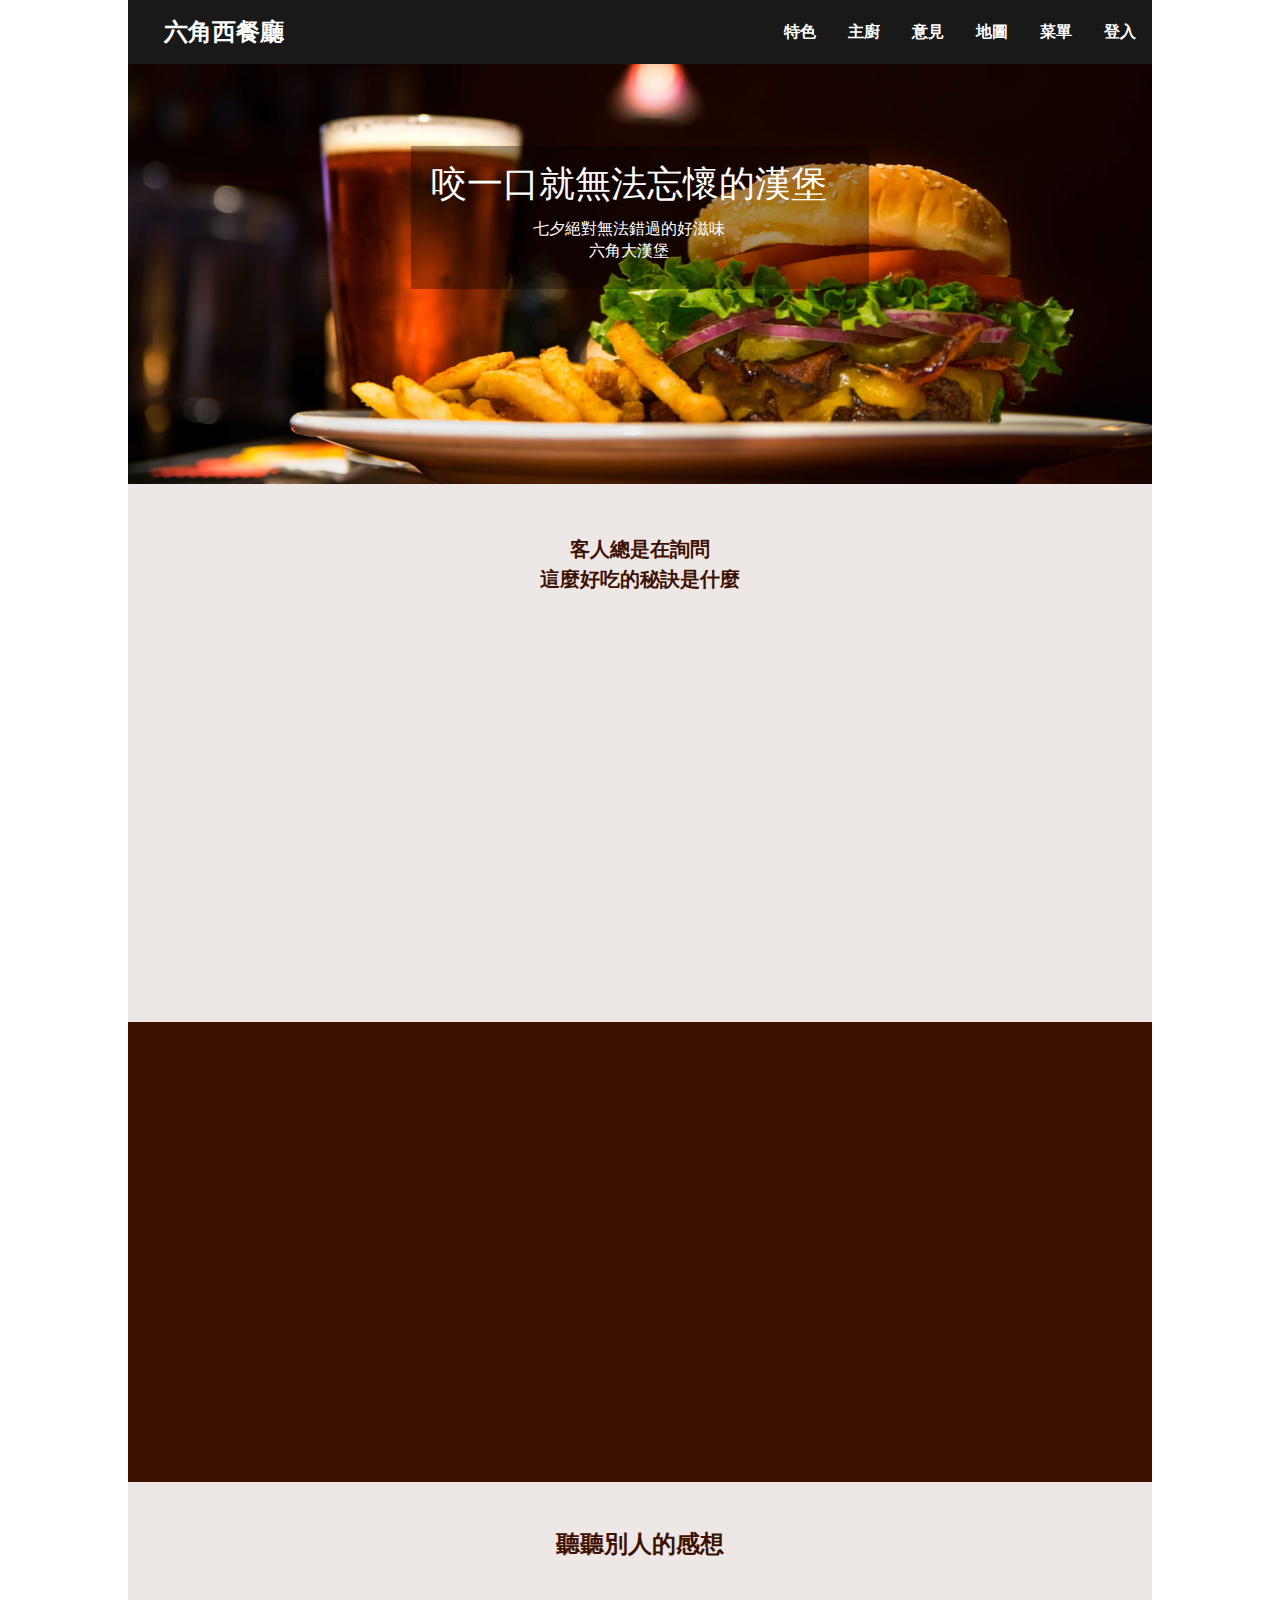
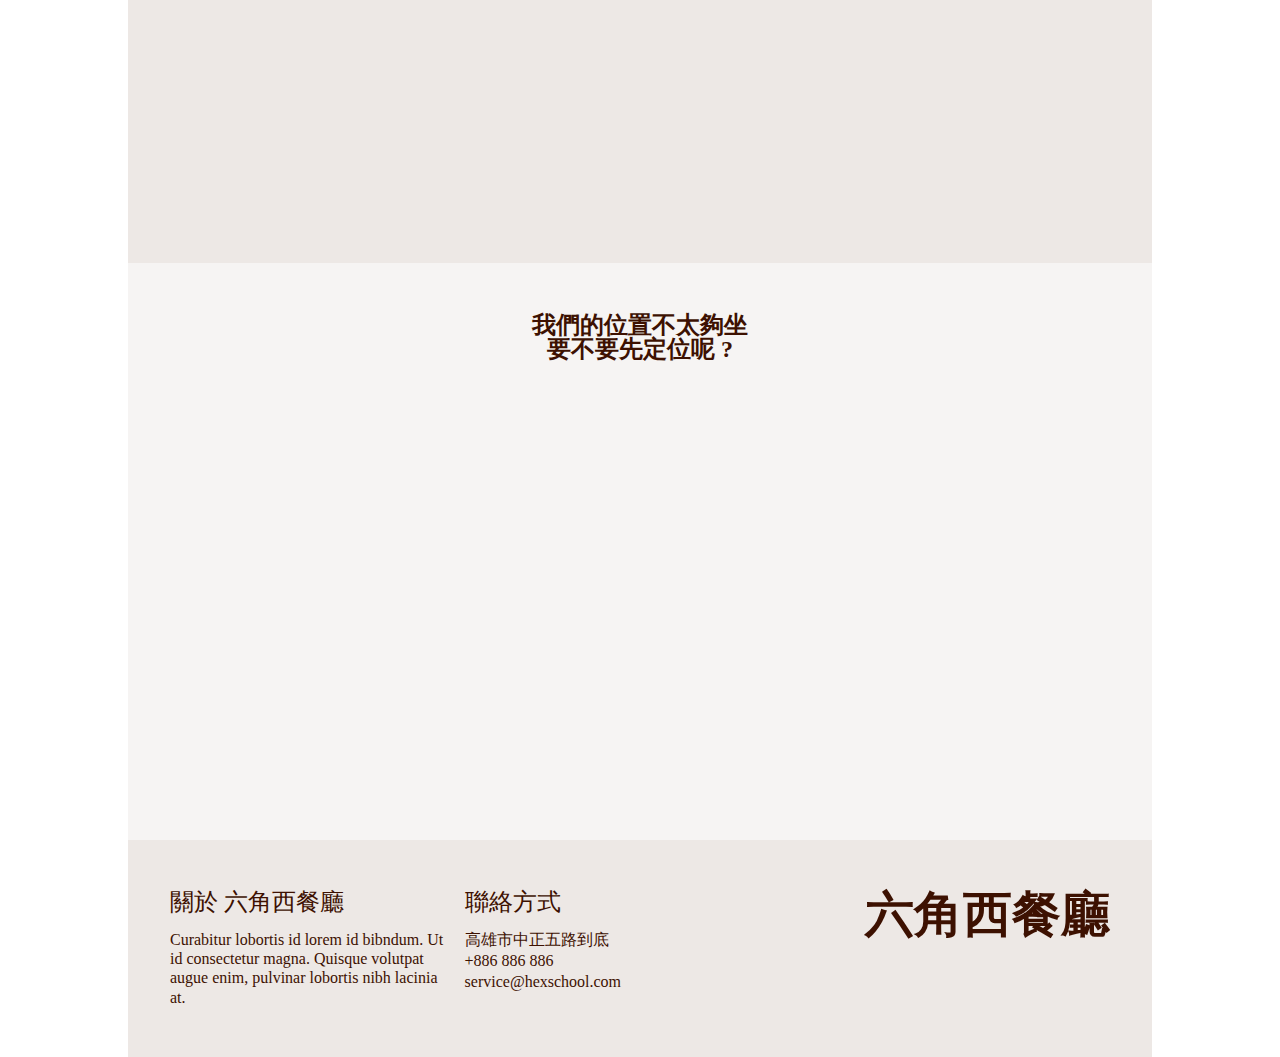
==== index.html @ a2c40106 "6" ====
<!DOCTYPE html>
<html lang="en">

<head>
    <meta charset="UTF-8">
    <meta http-equiv="X-UA-Compatible" content="IE=edge">
    <meta name="viewport" content="width=device-width, initial-scale=1.0">
    <title>Document</title>
    <link rel="stylesheet" href="all.css">
    <link rel="stylesheet" href="https://use.fontawesome.com/releases/v5.1.0/css/all.css"
        integrity="sha384-lKuwvrZot6UHsBSfcMvOkWwlCMgc0TaWr+30HWe3a4ltaBwTZhyTEggF5tJv8tbt" crossorigin="anonymous">
</head>

<body>
    <div class="wrap">
        <div class="logo">
            <h1><a href="index.html">六角西餐廳</a></h1>
            <ul class="pcMenu">
                <li><a class="scrollTop" href="#feature">特色</a></li>
                <li><a class="scrollTop" href="#chef">主廚</a></li>
                <li><a class="scrollTop" href="#opinion">意見</a></li>
                <li><a class="scrollTop" href="#map">地圖</a></li>
                <li><a class="" href="index2.html">菜單</a></li>
                <li><a class="" href="">登入</a></li>
            </ul>
            <a class="phoneMenu" href=""><i class="fas fa-bars fa-2x"></i></a>
        </div>
        <div class="banner">
            <img src="assets/header_desktop.png" alt="">
            <div class="slogan">
                <h2>咬一口就無法忘懷的漢堡</h2>
                <p>七夕絕對無法錯過的好滋味
                    <br>
                    <i class="fas fa-utensils"></i>六角大漢堡<i class="fas fa-utensils"></i>

                </p>


            </div>
        </div>
        <div class="feature" id="feature">
            <div class="container">
                <div class="title">
                    <h2>客人總是在詢問
                        <br>
                        這麼好吃的秘訣是什麼
                    </h2>
                </div>
                <ul>
                    <li class="animate">
                        <img src="assets/feature_1.png" alt="">
                        <h3>台灣本土蔬菜</h3>
                        <p>
                            In hac habitasse platea dictumst. Vivamus adipiscing fermentum quam volutpat aliquam.
                            Integer et
                            elit eget elit facilisis tristique. Nam vel iaculis mauris
                        </p>
                    </li>
                    <li class="animate">
                        <img src="assets/feature_2.png" alt="">
                        <h3>專業米其林廚師</h3>
                        <p>
                            Sed ullamcorper tellus erat, non ultrices sem tincidunt euismod. Fusce rhoncus porttitor
                            velit,
                            eu bibendum nibh aliquet vel. Fusce lorem leo, vehicula at nibh quis, facilisis accumsan
                            turpis.
                        </p>
                    </li>
                    <li class="animate">
                        <img src="assets/feature_3.png" alt="">
                        <h3>對於專業不能退讓</h3>
                        <p>
                            Fusce rhoncus porttitor velit, eu bibendum nibh aliquet vel. Fusce lorem leo, vehicula
                            at
                            nibh
                            quis, facilisis accumsan turpis.
                        </p>
                    </li>
                </ul>
            </div>

        </div>
        <div class="chef" id="chef">
            <img class="animate2" src="assets/main_chef_brown.png" alt="">
            <div class="introduction animate3">
                <h3>今日主廚 : 帕金森 、 梅在帕</h3>
                <h4>Today Chef: h4ulm in Shock</h4>
                <p>Mauris non tempor quam, et lacinia sapien. Mauris accumsan eros eget libero posuere vulputate.
                    Etiam
                    elit elit, elementum sed varius at, adipiscing vitae est. Sed nec felis pellentesque, lacinia
                    dui
                    sed, ultricies sapien. Pellentesque orci lectus, consectetur vel posuere posuere, rutrum eu
                    ipsum.
                    Aliquam eget odio sed ligula iaculis consequat at eget orci. Mauris molestie sit amet metus
                    mattis
                    varius. Donec sit amet ligula eget nisi sodales egestas. Aliquam interdum dolor aliquet dolor
                    sollicitudin fermentum. Donec congue lorem a molestie bibendum.</p>
            </div>

        </div>
        <div class="opinion" id="opinion">
            <div class="container3">
                <h2>聽聽別人的感想</h2>
                <ul class="feedback">
                    <li class="animate">
                        <img src="assets/avatar_1.png" alt="">
                        <div class="responsive">
                            <h3>高雄一口吃</h3>
                            <p>
                                自從吃了這家餐廳以後，我口水連續流了一個多月都沒停，下次不要再被我遇到，不然我一定連他們桌子都啃下去。
                            </p>
                            <h5>-- 產品經理</h5>
                        </div>

                    </li>
                    <li class="animate">
                        <img src="assets/avatar_2.png" alt="">
                        <div class="responsive">
                            <h3>廟口小霸王</h3>
                            <p>
                                自從吃了這家餐廳以後，我口水連續流了一個多月都沒停，下次不要再被我遇到，不然我一定連他們桌子都啃下去。
                            </p>
                            <h5>-- 金身道士</h5>
                        </div>
                    </li>
                    <li class="animate">
                        <img src="assets/avatar_3.png" alt="">
                        <div class="responsive">
                            <h3>春天也來了</h3>
                            <p>
                                自從吃了這家餐廳以後，我口水連續流了一個多月都沒停，下次不要再被我遇到，不然我一定連他們桌子都啃下去。
                            </p>
                            <h5>-- 美麗萬分</h5>
                        </div>
                    </li>
                </ul>
            </div>
        </div>
        <div class="map" id="map">
            <div class="container3">
                <h2>
                    我們的位置不太夠坐
                    <br>
                    要不要先定位呢 ?
                </h2>
                <div class="mapContent">
                    <div class="mapImg animate2">
                        <img src="assets/Map.png" alt="">
                    </div>

                    <form action="index.html" class="form animate3">
                        <label for="name">姓名</label>
                        <br>
                        <input class="formInput" type="text" id="name" placeholder="六角講師吃尾牙">
                        <br>
                        <label for="tel">電話</label>
                        <br>
                        <input class="formInput" type="tel" id="tel" placeholder="02-1234567">
                        <br>
                        <label for="mail">信箱</label>
                        <br>
                        <input class="formInput" type="email" id="mail" placeholder="test@gmail.com">
                        <br>
                        <label for="number">人數</label>
                        <br>
                        <input class="formInput" type="number" id="number">
                        <br>
                        是否需要素食
                        <div class="radio">
                            <label for="yes">是</label>
                            <input type="radio" id="yes" name="2">
                            <label for="no">否</label>
                            <input type="radio" id="no" name="2">
                        </div>
                        <div class="btn">
                            <input type="button" class="cancel" value="取消">
                            <input type="button" class="submit" value="送出">
                        </div>
                </div>


                </form>

            </div>
        </div>
        <div class="footer">
            <div class="container2">


                <div class="left">
                    <div class="about">
                        <h3>關於 六角西餐廳</h3>
                        <p>Curabitur lobortis id lorem id bibndum.
                            Ut id consectetur magna. Quisque
                            volutpat augue enim, pulvinar lobortis
                            nibh lacinia at.</p>
                    </div>
                    <div class="contact">
                        <h3>聯絡方式</h3>
                        <ul>
                            <li> 高雄市中正五路到底</li>
                            <li> +886 886 886</li>
                            <li> service@hexschool.com</li>
                        </ul>
                    </div>
                </div>
                <div class="right">
                    <h2>六角西餐廳</h2>
                    <ul>
                        <li><a href=""><i class="fab fa-google-plus-square"></i></a></li>
                        <li><a href=""><i class="fab fa-twitter-square"></i></a></li>
                        <li><a href=""><i class="fab fa-facebook-square"></i></a></li>
                    </ul>
                </div>
            </div>
        </div>
        <div class="top">
            <i class="far fa-arrow-alt-circle-up"></i>
        </div>
    </div>
        <script src="jquery-3.6.0.min.js"></script>
        <script src="all.js"></script>
</body>

</html>
---- all.css ----
/* http://meyerweb.com/eric/tools/css/reset/ 
   v2.0 | 20110126
   License: none (public domain)
*/

html, body, div, span, applet, object, iframe, h1, h2, h3, h4, h5, h6, p, blockquote, pre, a, abbr, acronym, address, big, cite, code, del, dfn, em, img, ins, kbd, q, s, samp, small, strike, strong, sub, sup, tt, var, b, u, i, center, dl, dt, dd, ol, ul, li, fieldset, form, label, legend, table, caption, tbody, tfoot, thead, tr, th, td, article, aside, canvas, details, embed, figure, figcaption, footer, header, hgroup, menu, nav, output, ruby, section, summary, time, mark, audio, video {
	margin: 0;
	padding: 0;
	border: 0;
	font-size: 100%;
	font: inherit;
	vertical-align: baseline;
}

/* HTML5 display-role reset for older browsers */

article, aside, details, figcaption, figure, footer, header, hgroup, menu, nav, section {
	display: block;
}

body {
	line-height: 1;
}

ol, ul {
	list-style: none;
}

blockquote, q {
	quotes: none;
}

blockquote:before, blockquote:after, q:before, q:after {
	content: '';
	content: none;
}

table {
	border-collapse: collapse;
	border-spacing: 0;
}

img {
	max-width: 100%;
	height: auto;
}

*, *::before, *::after {
	-webkit-box-sizing: border-box;
	box-sizing: border-box;
}

a {
	text-decoration: none;
}

body {
	font-family: "Microsoft JhengHei";
}

.wrap {
	max-width: 1024px;
	margin: auto;
}

.container {
	padding: 50px 31px;
}

.container2 {
	padding: 50px 21px;
	display: flex;
	flex-wrap: wrap;
}

.container3 {
	padding: 50px 21px;
}

/*header*/

.logo {
	position: sticky;
	top: 0;
	z-index: 101;
	background: black;
	display: flex;
	justify-content: space-between;
	align-items: center;
	opacity: 0.9;
}

.logo h1 a {
	font-size: 24px;
	display: block;
	padding: 20px 16px;
	margin-left: 20px;
}

.logo a {
	color: white;
	font-weight: bold;
}

.pcMenu {
	display: flex;
}

.pcMenu li a {
	padding: 20px 16px;
	display: block;
}

.pcMenu li a.active {
	box-shadow: 0 3px 0 #e0dd05;
}

.phoneMenu {
	display: none;
}

@media(max-width:768px) {
	.pcMenu {
		flex-direction: column;
		max-height: 0px;
		overflow: hidden;
		position: absolute;
		top: 52px;
		z-index: 100;
		left: 0;
		right: 0;
		background: black;
		transition: max-height 1.2s;
	}
	.pcMenu li:hover {
		background: #3D1101;
	}
	.pcMenu a {
		color: white;
	}
	.phoneMenu {
		display: block;
		margin-right: 20px;
	}
	.menu-show .pcMenu {
		max-height: 400px;
	}
}

/*banner*/

.banner {
	position: relative;
	height: 420px;
	display: flex;
	justify-content: center;
}

@media(max-width:768px) {
	.banner {
		height: 320px;
	}
}

.slogan {
	position: absolute;
	color: white;
	background-color: rgba(0, 0, 0, 0.35);
	text-align: center;
	padding: 20px 42px 26px 20px;
	margin-top: 8%;
}

@media(max-width:567px) {
	.slogan {
		margin-top: 18%;
	}
}

.slogan p {
	padding-top: 16px;
	line-height: 1.4;
}

.slogan h2 {
	font-size: 36px;
}

/*feature*/

.feature {
	text-align: center;
	background: #EDE8E5;
	color: #3D1101;
}

.title {
	font-size: 20px;
	line-height: 1.5;
	font-weight: bold;
	margin-bottom: 32px;
}

.feature img {
	border-radius: 50%;
}

.feature ul {
	display: flex;
	flex-wrap: wrap;
}

.feature ul li {
	width: 33.333333%;
	padding: 0 31px;
}

.feature ul li h3 {
	padding-top: 20px;
	padding-bottom: 11px;
}

@media(max-width:768px) {
	.feature ul li {
		width: 49.999999%;
		margin-bottom: 20px;
	}
}

@media(max-width:567px) {
	.feature ul li {
		width: 100%;
	}
}

.feature ul li p {
	text-align: left;
	line-height: 1.2;
}

/*chef*/

.chef {
	background: #3D1101;
	display: flex;
	flex-wrap: wrap;
	align-items: center;
}

.chef img {
	width: 49.99999%;
	height: 460px;
	padding-left: 42px;
}

@media(max-width:768px) {
	.chef img {
		width: 100%;
		padding-left: 0;
	}
}

.introduction {
	width: 49.99999%;
	padding-left: 25px;
	padding-right: 77px;
}

.introduction h3 {
	color: white;
	font-size: 20px;
}

.introduction h4 {
	color: white;
	padding-bottom: 16px;
	padding-top: 10px;
}

.introduction p {
	color: white;
	line-height: 1.4;
}

@media(max-width:768px) {
	.introduction {
		padding-top: 20px;
		padding-bottom: 20px;
		width: 100%;
	}
}

/*opinion*/

.opinion {
	background: #EDE8E5;
}

.opinion h2 {
	text-align: center;
	color: #3D1101;
	font-size: 24px;
	padding-bottom: 51px;
	font-weight: bold;
}

.feedback {
	display: flex;
	flex-wrap: wrap;
}

.feedback li {
	display: flex;
	width: 33.333333%;
	align-items: flex-start;
	padding-left: 21px;
	padding-right: 21px;
}

@media(max-width:768px) {
	.feedback li {
		width: 49.99999%;
		margin-bottom: 20px;
	}
}

@media(max-width:567px) {
	.feedback li {
		width: 100%;
	}
}

.feedback img {
	border-radius: 50%;
	margin-right: 13px;
}

.responsive {
	color: #3D1101;
	padding-top: 20px;
	line-height: 1.3;
}

.responsive h3 {
	font-size: 18px;
	padding-bottom: 22px;
}

.responsive h5 {
	text-align: right;
	padding-top: 16px;
}

/*map*/

.map {
	background: #f6f4f3;
}

.map h2 {
	text-align: center;
	color: #3D1101;
	font-size: 24px;
	padding-bottom: 38px;
	font-weight: bold;
}

.mapContent {
	display: flex;
	flex-wrap: wrap;
}

.mapImg {
	width: 49.999999%;
}

.mapImg img {
	height: 388px;
}

@media(max-width:567px) {
	.mapImg {
		width: 100%;
		margin-bottom: 20px;
	}
	.mapImg img {
		width: 100%;
	}
}

.form {
	width: 49.999999%;
	color: #3D1101;
	flex-direction: column;
	padding-left: 20px;
}

.formInput {
	width: 100%;
	height: 32px;
	background: #FFFFFF;
	border: 1px solid #CCCCCC;
	box-shadow: inset 0px 1px 0px 0px #ECECEC;
	border-radius: 3px;
	margin-bottom: 10px;
	margin-top: 10px;
	padding-left: 14px;
}

@media(max-width:567px) {
	.form {
		width: 100%;
		padding-left: 0%;
	}
	.formInput {
		width: 100%;
	}
}

.radio {
	display: flex;
	margin-top: 8px;
}

.radio input {
	margin-right: 36px;
}

.btn {
	text-align: right;
	padding-top: 44px;
}

.btn input {
	width: 70px;
	height: 32px;
	border: none;
	color: white;
}

.cancel {
	background: rgba(0, 0, 0, 0.35);
	border-radius: 3px;
}

.submit {
	background: #F56C23;
	border-radius: 3px;
}

/*footer*/

.footer {
	background: #EDE8E5;
	color: #3D1101;
}

.footer h3 {
	font-size: 24px;
	margin-bottom: 16px;
}

.footer p {
	line-height: 1.2;
}

.footer li {
	line-height: 1.3;
}

@media(max-width:768px) {
	.footer h3 {
		font-size: 18px;
	}
	.footer p {
		font-size: 13px;
	}
	.footer li {
		font-size: 13px;
	}
}

.left {
	display: flex;
	flex-wrap: wrap;
	width: 50%;
}

.about {
	width: 60%;
	padding-left: 21px;
}

.contact {
	width: 40%;
	padding-left: 21px;
}

@media(max-width:567px) {
	.left {
		width: 100%;
	}
	.about {
		width: 100%;
		margin-bottom: 30px;
	}
	.contact {
		width: 100%;
		margin-bottom: 30px;
	}
}

.right {
	width: 50%;
	text-align: right;
	padding-right: 21px;
}

.right h2 {
	font-size: 49px;
	font-weight: bold;
}

.right ul {
	display: flex;
	justify-content: flex-end;
	padding-top: 22px;
}

.right li {
	padding-left: 12px;
}

@media(max-width:768px) {
	.right h2 {
		font-size: 43px;
	}
}

@media(max-width:567px) {
	.right {
		width: 100%;
	}
}

.fab {
	font-size: 36px;
}

.fa-google-plus-square {
	color: #DB4437;
}

.fa-twitter-square {
	color: #47ADE1
}

.fa-facebook-square {
	color: #3A5795;
}

/*animate*/

.animate {
	opacity: 0;
	transition: all 1.2s;
	transform: translateY(50px);
}

.animate2 {
	opacity: 0;
	transition: all 1.2s;
	transform: translateX(-100px);
}

.animate3 {
	opacity: 0;
	transition: all 1.2s;
	transform: translateX(100px);
}

.fadeIn {
	opacity: 1;
	transform: translateY(0);
}

.fadeLeft {
	opacity: 1;
	transform: translateX(0);
}

.fadeRight {
	opacity: 1;
	transform: translateX(0);
}

/*index2.html*/

.content {
	min-height: calc(100vh - 278px);
	display: flex;
	padding: 50px 42px;
	background: #EDE8E5;
	color: #3D1101;
	flex-wrap: wrap;
}

.menu {
	width: 24%;
}

.menu h3 {
	font-size: 20px;
	margin-bottom: 16px;
}

.menu li:hover {
	background: #3D1101;
}

.menu a {
	display: block;
	color: #3D1101;
	line-height: 32px;
	border-bottom: 1px solid #3D1101;
	padding: 4px 8px;
}

.menu a:hover {
	color: white;
}

@media(max-width:768px) {
	.menu h3 {
		font-size: 14px;
	}
	.menu a {
		font-size: 12px;
	}
}

@media(max-width:567px) {
	.menu {
		width: 100%;
		margin-bottom: 20px;
	}
	.menu h3 {
		font-size: 20px;
		text-align: center;
	}
	.menu a {
		font-size: 16px;
	}
}

.fa-leaf {
	margin-right: 15px;
}

.menuContent {
	width: 76%;
	padding: 0 10px;
}

@media(max-width:567px) {
	.menuContent {
		width: 100%;
		padding: 0;
	}
}

.topBar {
	display: flex;
	flex-wrap: wrap;
	align-items: center;
}

.topBar form {
	width: 62%;
	display: flex;
	margin-left: 10px;
}

.topBar input {
	height: 32px;
	border: 2px solid #3D1101;
	width: 100%;
	border-radius: 0;
}

.topBar button {
	background: #3D1101;
	color: white;
	border: none;
	width: 36px;
	height: 32px;
	border-radius: 0;
}

@media(max-width:567px) {
	.topBar form {
		width: 100%;
		margin-bottom: 20px;
		margin-left: 0;
	}
}

.fa-search {
	font-size: 19px;
}

.shoppingCart {
	position: relative;
	font-size: 20px;
}

.checkOut {
	width: 35%;
	text-align: right;
}

.checkOut a {
	color: #3D1101;
}

@media(max-width:567px) {
	.checkOut {
		width: 100%;
	}
}

.line {
	padding-left: 12px;
	padding-right: 17px;
}

.cartNumber {
	display: flex;
	align-items: center;
	justify-content: center;
	font-size: 12px;
	background: #FF5E45;
	border: 1px solid #EFE9E7;
	color: white;
	width: 16px;
	height: 16px;
	border-radius: 50%;
	position: absolute;
	top: -3px;
	right: -4px;
}

/*card*/

.card {
	display: flex;
	flex-wrap: wrap;
	margin-top: 26px;
	text-align: center;
}

.card img {
	height: 120px;
	object-fit: cover;
}

.card li {
	width: 30.3333%;
	margin-right: 1.5%;
	margin-left: 1.5%;
	margin-bottom: 30px;
	box-shadow: 3px 3px 4px 0;
	position: relative;
}

.card h3 {
	font-size: 20px;
	margin-top: 11px;
}

@media(max-width:768px) {
	.card li {
		width: 46.3333%;
	}
}

@media(max-width:567px) {
	.card li {
		width: 100%;
	}
	.card img {
		width: 100%;
	}
}

.underLine {
	font-size: 12px;
	margin-top: 8px;
	position: relative;
}

.underLine::after {
	content: '';
	border-bottom: 1px solid #3D1101;
	width: 90px;
	position: absolute;
	top: 22px;
	left: 50%;
	transform: translateX(-50%);
}

.price {
	padding-top: 30px;
	font-size: 20px;
	font-weight: bold;
}

.addCart {
	width: 90%;
	margin-top: 13px;
	border: 2px solid #FF5E45;
	color: #FF5E45;
	padding: 6px 0;
	margin-bottom: 10px;
	border-radius: 3px;
	margin-left: 5%;
}

.addCart i {
	padding-right: 9px;
}

.fa-heart {
	position: absolute;
	top: 9px;
	left: 9px;
	color: white;
}

/*top*/

.top {
	position: fixed;
	right: 30px;
	bottom: 30px;
	font-size: 50px;
}
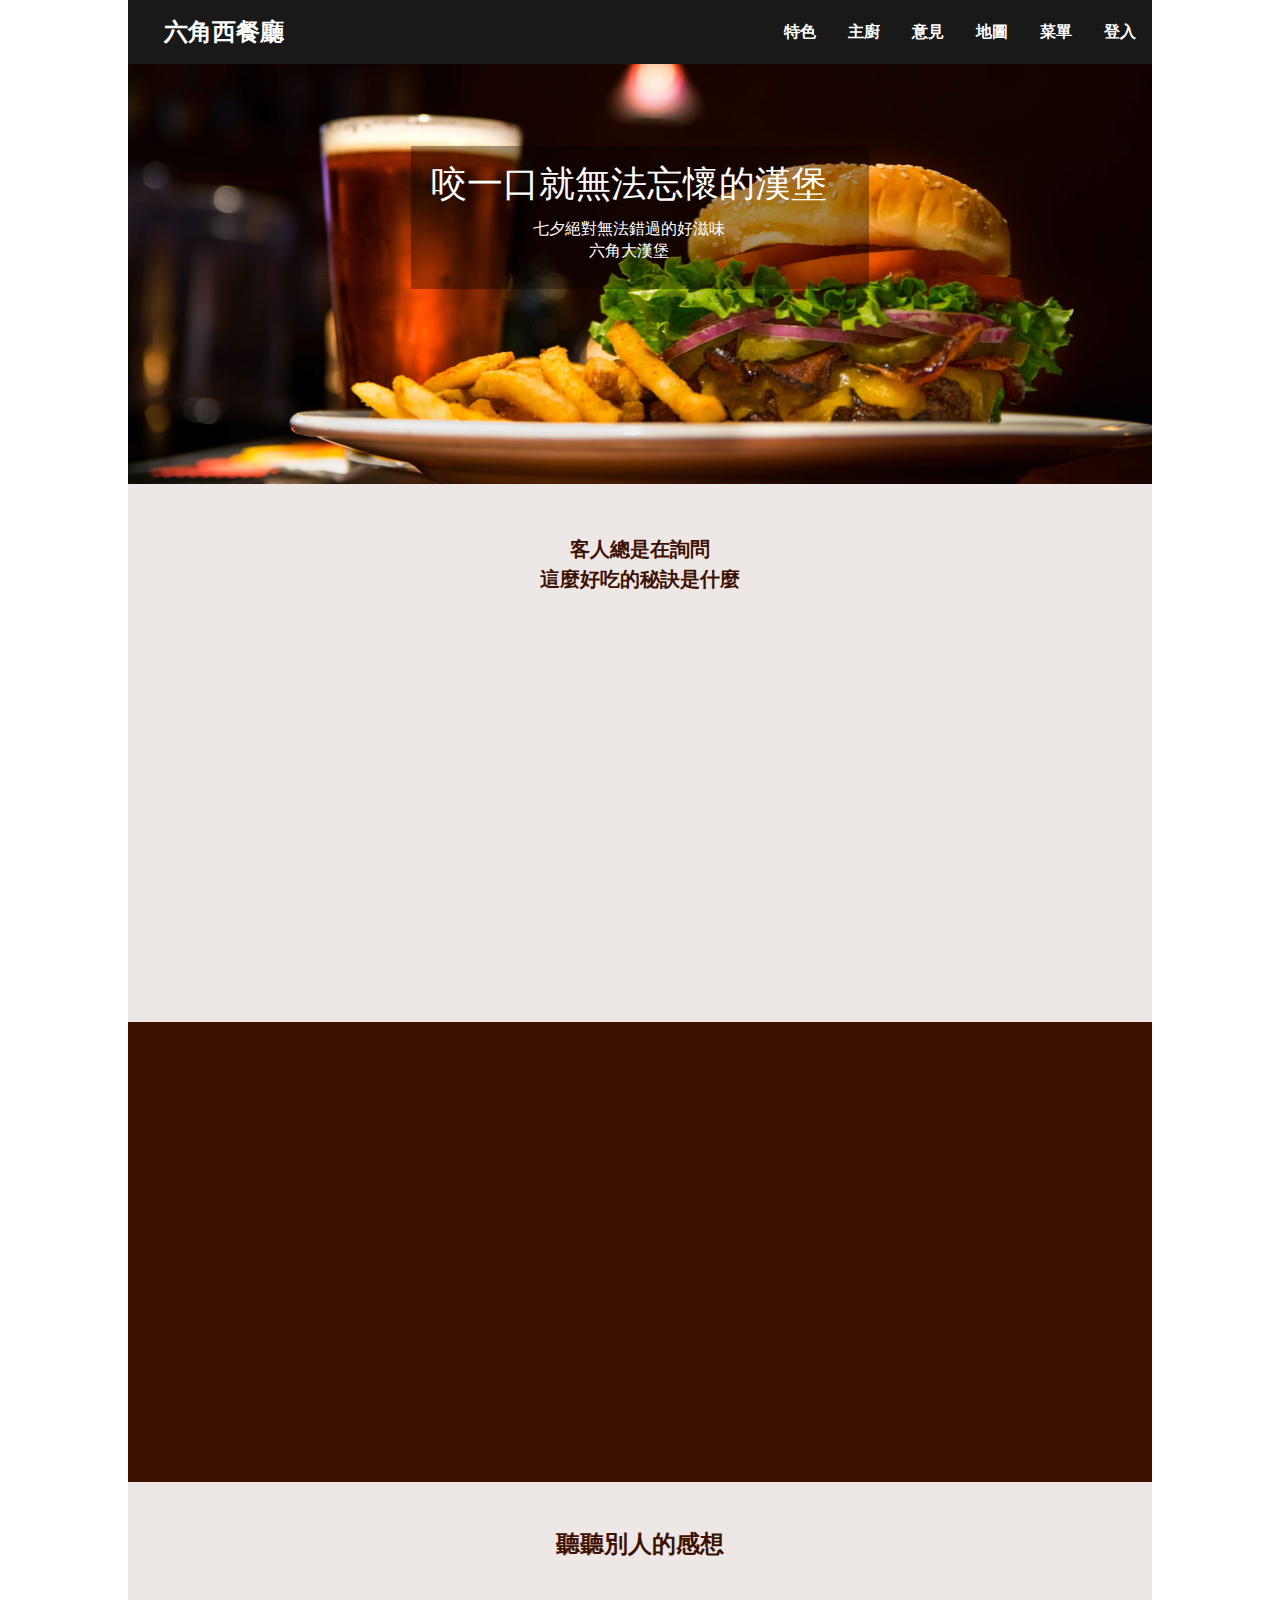
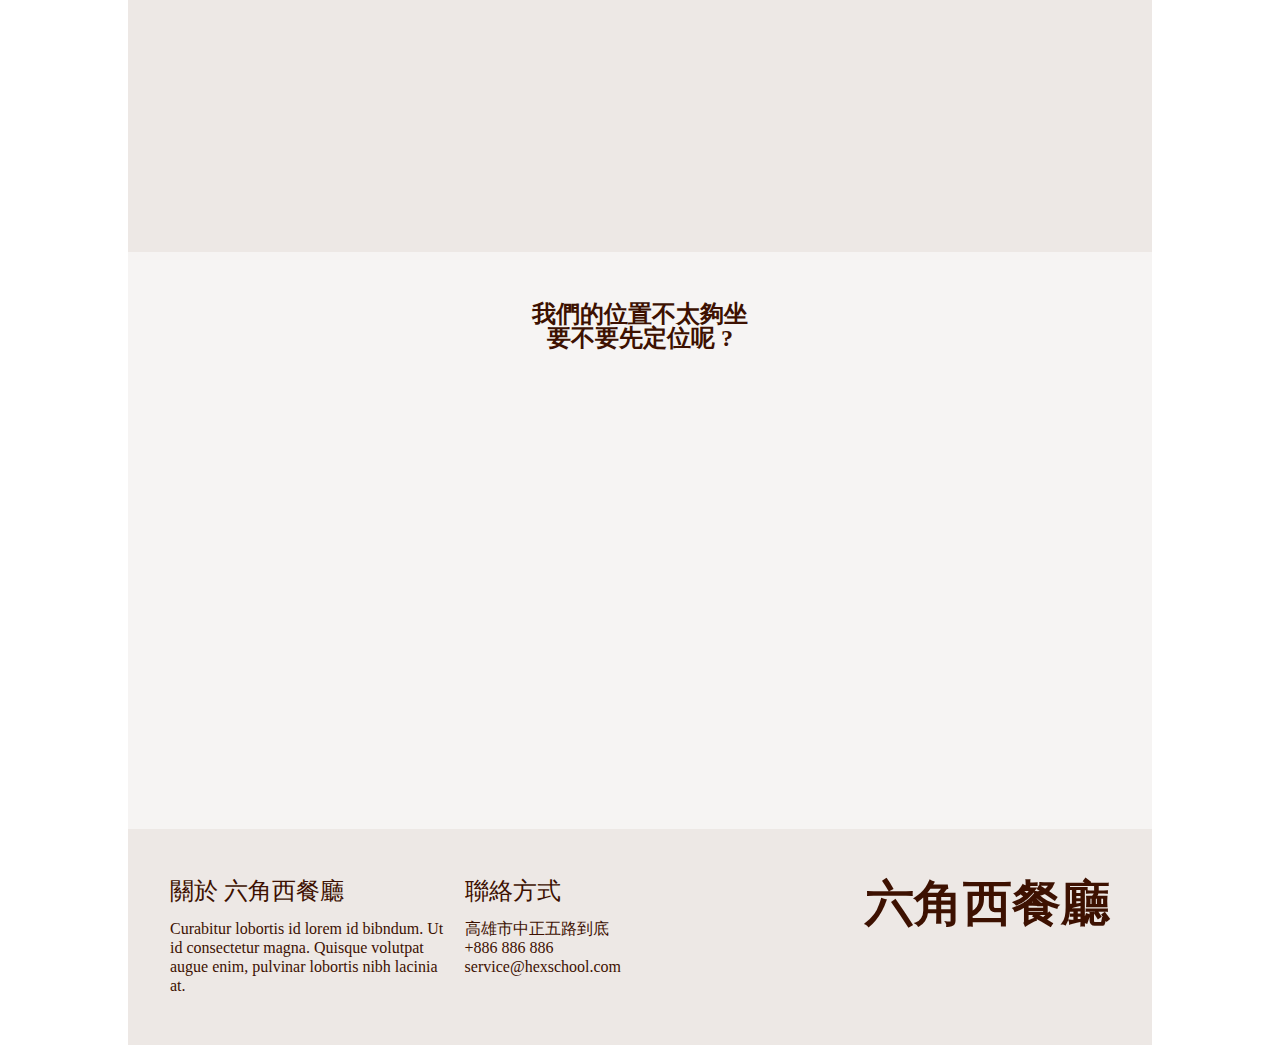
==== commit 9cac5b61: "10" ====
--- a/index.html
+++ b/index.html
@@ -6,7 +6,7 @@
     <meta http-equiv="X-UA-Compatible" content="IE=edge">
     <meta name="viewport" content="width=device-width, initial-scale=1.0">
     <title>Document</title>
-    <link rel="stylesheet" href="all.css">
+    <link rel="stylesheet" href="css/all.css">
     <link rel="stylesheet" href="https://use.fontawesome.com/releases/v5.1.0/css/all.css"
         integrity="sha384-lKuwvrZot6UHsBSfcMvOkWwlCMgc0TaWr+30HWe3a4ltaBwTZhyTEggF5tJv8tbt" crossorigin="anonymous">
 </head>
@@ -15,15 +15,17 @@
     <div class="wrap">
         <div class="logo">
             <h1><a href="index.html">六角西餐廳</a></h1>
-            <ul class="pcMenu">
+            <ul>
                 <li><a class="scrollTop" href="#feature">特色</a></li>
                 <li><a class="scrollTop" href="#chef">主廚</a></li>
                 <li><a class="scrollTop" href="#opinion">意見</a></li>
                 <li><a class="scrollTop" href="#map">地圖</a></li>
                 <li><a class="" href="index2.html">菜單</a></li>
-                <li><a class="" href="">登入</a></li>
+                <li><a class="" href="Login.html">登入</a></li>
             </ul>
-            <a class="phoneMenu" href=""><i class="fas fa-bars fa-2x"></i></a>
+            <a class="phoneMenu" href=""><i class="fas fa-bars fa-2x"></i><i class="fas fa-times fa-2x" style="display: none;"></i></a>
+
+
         </div>
         <div class="banner">
             <img src="assets/header_desktop.png" alt="">
@@ -39,7 +41,7 @@
             </div>
         </div>
         <div class="feature" id="feature">
-            <div class="container">
+            <div class="indexContainer">
                 <div class="title">
                     <h2>客人總是在詢問
                         <br>
@@ -99,7 +101,7 @@
 
         </div>
         <div class="opinion" id="opinion">
-            <div class="container3">
+            <div class="indexContainer">
                 <h2>聽聽別人的感想</h2>
                 <ul class="feedback">
                     <li class="animate">
@@ -137,7 +139,7 @@
             </div>
         </div>
         <div class="map" id="map">
-            <div class="container3">
+            <div class="indexContainer">
                 <h2>
                     我們的位置不太夠坐
                     <br>
@@ -184,7 +186,7 @@
             </div>
         </div>
         <div class="footer">
-            <div class="container2">
+            <div class="footerContainer">
 
 
                 <div class="left">
@@ -218,8 +220,8 @@
             <i class="far fa-arrow-alt-circle-up"></i>
         </div>
     </div>
-        <script src="jquery-3.6.0.min.js"></script>
-        <script src="all.js"></script>
+    <script src="jquery-3.6.0.min.js"></script>
+    <script src="all.js"></script>
 </body>
 
 </html>--- a/css/all.css
+++ b/css/all.css
@@ -0,0 +1,850 @@
+/* http://meyerweb.com/eric/tools/css/reset/ 
+   v2.0 | 20110126
+   License: none (public domain)
+*/
+html, body, div, span, applet, object, iframe, h1, h2, h3, h4, h5, h6, p, blockquote, pre, a, abbr, acronym, address, big, cite, code, del, dfn, em, img, ins, kbd, q, s, samp, small, strike, strong, sub, sup, tt, var, b, u, i, center, dl, dt, dd, ol, ul, li, fieldset, form, label, legend, table, caption, tbody, tfoot, thead, tr, th, td, article, aside, canvas, details, embed, figure, figcaption, footer, header, hgroup, menu, nav, output, ruby, section, summary, time, mark, audio, video {
+  margin: 0;
+  padding: 0;
+  border: 0;
+  font-size: 100%;
+  font: inherit;
+  vertical-align: baseline;
+}
+
+/* HTML5 display-role reset for older browsers */
+article, aside, details, figcaption, figure, footer, header, hgroup, menu, nav, section {
+  display: block;
+}
+
+body {
+  line-height: 1;
+}
+
+ol, ul {
+  list-style: none;
+}
+
+blockquote, q {
+  quotes: none;
+}
+
+blockquote:before, blockquote:after, q:before, q:after {
+  content: "";
+  content: none;
+}
+
+table {
+  border-collapse: collapse;
+  border-spacing: 0;
+}
+
+img {
+  max-width: 100%;
+  height: auto;
+}
+
+*, *::before, *::after {
+  box-sizing: border-box;
+}
+
+a {
+  text-decoration: none;
+}
+
+body {
+  font-family: "Microsoft JhengHei";
+}
+
+.wrap {
+  max-width: 1024px;
+  margin: auto;
+}
+
+.logo {
+  position: sticky;
+  top: 0;
+  z-index: 101;
+  background: black;
+  display: flex;
+  justify-content: space-between;
+  align-items: center;
+  opacity: 0.9;
+}
+.logo h1 a {
+  font-size: 24px;
+  display: block;
+  padding: 20px 16px;
+  margin-left: 20px;
+}
+.logo a {
+  color: white;
+  font-weight: bold;
+}
+.logo ul {
+  display: flex;
+}
+.logo ul a {
+  padding: 20px 16px;
+  display: block;
+}
+.logo ul a.active {
+  box-shadow: 0 3px 0 #e0dd05;
+}
+
+.phoneMenu {
+  display: none;
+}
+
+@media (max-width: 768px) {
+  .logo ul {
+    flex-direction: column;
+    max-height: 0px;
+    overflow: hidden;
+    position: absolute;
+    top: 52px;
+    z-index: 100;
+    left: 0;
+    right: 0;
+    background: black;
+    transition: all 1.2s;
+  }
+  .logo ul li:hover {
+    background: #3D1101;
+  }
+  .logo ul a {
+    color: white;
+  }
+
+  .phoneMenu {
+    display: block;
+    margin-right: 20px;
+  }
+
+  .menu-show .logo ul {
+    max-height: 400px;
+  }
+}
+.banner {
+  position: relative;
+  height: 420px;
+  display: flex;
+  justify-content: center;
+}
+
+.slogan {
+  position: absolute;
+  color: white;
+  background-color: rgba(0, 0, 0, 0.35);
+  text-align: center;
+  padding: 20px 42px 26px 20px;
+  margin-top: 8%;
+}
+.slogan p {
+  padding-top: 16px;
+  line-height: 1.4;
+}
+.slogan h2 {
+  font-size: 36px;
+}
+
+@media (max-width: 768px) {
+  .banner {
+    height: 320px;
+  }
+}
+@media (max-width: 568px) {
+  .slogan {
+    margin-top: 18%;
+  }
+}
+.footerContainer {
+  padding: 50px 21px;
+  display: flex;
+  flex-wrap: wrap;
+}
+
+.footer {
+  background: #EDE8E5;
+  color: #3D1101;
+}
+.footer h3 {
+  font-size: 24px;
+  margin-bottom: 16px;
+}
+.footer p,
+.footer li {
+  line-height: 1.2;
+}
+
+.left {
+  display: flex;
+  flex-wrap: wrap;
+  width: 50%;
+}
+
+.about {
+  width: 60%;
+  padding-left: 21px;
+}
+
+.contact {
+  width: 40%;
+  padding-left: 21px;
+}
+
+.right {
+  width: 50%;
+  text-align: right;
+  padding-right: 21px;
+}
+.right h2 {
+  font-size: 49px;
+  font-weight: bold;
+}
+.right ul {
+  display: flex;
+  justify-content: flex-end;
+  padding-top: 22px;
+}
+.right li {
+  padding-left: 12px;
+}
+
+.fab {
+  font-size: 36px;
+}
+
+.fa-google-plus-square {
+  color: #db4437;
+}
+
+.fa-twitter-square {
+  color: #47ade1;
+}
+
+.fa-facebook-square {
+  color: #3a5795;
+}
+
+@media (max-width: 768px) {
+  .footer h3 {
+    font-size: 18px;
+  }
+  .footer h2 {
+    font-size: 43px;
+  }
+  .footer p,
+.footer li {
+    font-size: 13px;
+  }
+}
+@media (max-width: 568px) {
+  .left {
+    width: 100%;
+  }
+
+  .about {
+    width: 100%;
+    margin-bottom: 30px;
+  }
+
+  .contact {
+    width: 100%;
+    margin-bottom: 30px;
+  }
+
+  .right {
+    width: 100%;
+  }
+}
+.feature {
+  text-align: center;
+  background: #EDE8E5;
+  color: #3D1101;
+}
+.feature img {
+  border-radius: 50%;
+}
+.feature ul {
+  display: flex;
+  flex-wrap: wrap;
+}
+.feature li {
+  width: 33.333333%;
+  padding: 0 31px;
+}
+.feature li h3 {
+  padding-top: 20px;
+  padding-bottom: 11px;
+}
+.feature li p {
+  text-align: left;
+  line-height: 1.2;
+}
+
+.title {
+  font-size: 20px;
+  line-height: 1.5;
+  font-weight: bold;
+  margin-bottom: 32px;
+}
+
+@media (max-width: 768px) {
+  .feature li {
+    width: 49.999999%;
+    margin-bottom: 20px;
+  }
+}
+@media (max-width: 568px) {
+  .feature li {
+    width: 100%;
+  }
+}
+.chef {
+  background: #3D1101;
+  display: flex;
+  flex-wrap: wrap;
+  align-items: center;
+}
+.chef img {
+  width: 49.99999%;
+  height: 460px;
+  padding-left: 42px;
+}
+
+.introduction {
+  width: 49.99999%;
+  padding-left: 25px;
+  padding-right: 77px;
+}
+.introduction h3 {
+  color: white;
+  font-size: 20px;
+}
+.introduction h4 {
+  color: white;
+  padding-bottom: 16px;
+  padding-top: 10px;
+}
+.introduction p {
+  color: white;
+  line-height: 1.2;
+}
+
+@media (max-width: 768px) {
+  .chef img {
+    width: 100%;
+    padding-left: 0;
+  }
+
+  .introduction {
+    padding-top: 20px;
+    padding-bottom: 20px;
+    width: 100%;
+  }
+}
+.indexContainer {
+  padding: 50px 21px;
+}
+
+.opinion {
+  background: #EDE8E5;
+}
+.opinion h2 {
+  text-align: center;
+  color: #3D1101;
+  font-size: 24px;
+  padding-bottom: 51px;
+  font-weight: bold;
+}
+
+.feedback {
+  display: flex;
+  flex-wrap: wrap;
+}
+.feedback li {
+  display: flex;
+  width: 33.333333%;
+  align-items: flex-start;
+  padding-left: 21px;
+  padding-right: 21px;
+}
+.feedback img {
+  border-radius: 50%;
+  margin-right: 13px;
+}
+
+.responsive {
+  color: #3d1101;
+  padding-top: 20px;
+  line-height: 1.2;
+}
+.responsive h3 {
+  font-size: 18px;
+  padding-bottom: 22px;
+}
+.responsive h5 {
+  text-align: right;
+  padding-top: 16px;
+}
+
+@media (max-width: 768px) {
+  .feedback li {
+    width: 49.99999%;
+    margin-bottom: 20px;
+  }
+}
+@media (max-width: 568px) {
+  .feedback li {
+    width: 100%;
+  }
+}
+.map {
+  background: #f6f4f3;
+}
+.map h2 {
+  text-align: center;
+  color: #3D1101;
+  font-size: 24px;
+  padding-bottom: 38px;
+  font-weight: bold;
+}
+
+.mapContent {
+  display: flex;
+  flex-wrap: wrap;
+}
+
+.mapImg {
+  width: 49.999999%;
+}
+.mapImg img {
+  height: 388px;
+}
+
+.form {
+  width: 49.999999%;
+  color: #3D1101;
+  flex-direction: column;
+  padding-left: 20px;
+}
+
+.formInput {
+  width: 100%;
+  height: 32px;
+  background: #ffffff;
+  border: 1px solid #cccccc;
+  box-shadow: inset 0px 1px 0px 0px #ececec;
+  border-radius: 3px;
+  margin-bottom: 10px;
+  margin-top: 10px;
+  padding-left: 14px;
+}
+
+.radio {
+  display: flex;
+  margin-top: 8px;
+}
+.radio input {
+  margin-right: 36px;
+}
+
+.btn {
+  text-align: right;
+  padding-top: 44px;
+}
+.btn input {
+  width: 70px;
+  height: 32px;
+  border: none;
+  color: white;
+}
+
+.cancel {
+  background: rgba(0, 0, 0, 0.35);
+  border-radius: 3px;
+}
+
+.submit {
+  background: #F56C23;
+  border-radius: 3px;
+}
+
+@media (max-width: 568px) {
+  .mapImg {
+    width: 100%;
+    margin-bottom: 20px;
+  }
+  .mapImg img {
+    width: 100%;
+  }
+
+  .form {
+    width: 100%;
+    padding-left: 0%;
+  }
+
+  .formInput {
+    width: 100%;
+  }
+}
+.MenuContent {
+  min-height: calc(100vh - 278px);
+  display: flex;
+  padding: 50px 42px;
+  background: #EDE8E5;
+  color: #3D1101;
+  flex-wrap: wrap;
+}
+
+.menu {
+  width: 24%;
+}
+.menu h3 {
+  font-size: 20px;
+  margin-bottom: 16px;
+}
+.menu li:hover {
+  background: #3D1101;
+}
+.menu a {
+  display: block;
+  color: #3D1101;
+  line-height: 32px;
+  border-bottom: 1px solid #3D1101;
+  padding: 4px 8px;
+}
+.menu a:hover {
+  color: white;
+}
+
+@media (max-width: 768px) {
+  .menu h3 {
+    font-size: 14px;
+  }
+  .menu a {
+    font-size: 12px;
+  }
+}
+@media (max-width: 568px) {
+  .menu {
+    width: 100%;
+    margin-bottom: 20px;
+  }
+  .menu h3 {
+    font-size: 20px;
+    text-align: center;
+  }
+  .menu a {
+    font-size: 16px;
+  }
+}
+.fa-leaf {
+  margin-right: 15px;
+}
+
+.menuContent {
+  width: 76%;
+  padding: 0 10px;
+}
+
+@media (max-width: 568px) {
+  .menuContent {
+    width: 100%;
+    padding: 0;
+  }
+}
+.topBar {
+  display: flex;
+  flex-wrap: wrap;
+  align-items: center;
+}
+.topBar form {
+  width: 62%;
+  display: flex;
+  margin-left: 10px;
+}
+.topBar input {
+  height: 32px;
+  border: 2px solid #3D1101;
+  width: 100%;
+  border-radius: 0;
+}
+.topBar button {
+  background: #3D1101;
+  color: white;
+  border: none;
+  width: 36px;
+  height: 32px;
+  border-radius: 0;
+}
+
+@media (max-width: 568px) {
+  .topBar form {
+    width: 100%;
+    margin-bottom: 20px;
+    margin-left: 0;
+  }
+}
+.fa-search {
+  font-size: 19px;
+}
+
+.shoppingCart {
+  position: relative;
+  font-size: 20px;
+}
+
+.checkOut {
+  width: 35%;
+  text-align: right;
+}
+.checkOut a {
+  color: #3D1101;
+}
+
+@media (max-width: 568px) {
+  .checkOut {
+    width: 100%;
+  }
+}
+.line {
+  padding-left: 12px;
+  padding-right: 17px;
+}
+
+.cartNumber {
+  display: flex;
+  align-items: center;
+  justify-content: center;
+  font-size: 12px;
+  background: #FF5E45;
+  border: 1px solid #EFE9E7;
+  color: white;
+  width: 16px;
+  height: 16px;
+  border-radius: 50%;
+  position: absolute;
+  top: -3px;
+  right: -4px;
+}
+
+.card {
+  display: flex;
+  flex-wrap: wrap;
+  margin-top: 26px;
+  text-align: center;
+}
+.card img {
+  height: 120px;
+  object-fit: cover;
+}
+.card li {
+  width: 30.3333%;
+  margin-right: 1.5%;
+  margin-left: 1.5%;
+  margin-bottom: 30px;
+  box-shadow: 3px 3px 4px 0;
+  position: relative;
+}
+.card h3 {
+  font-size: 20px;
+  margin-top: 11px;
+}
+
+@media (max-width: 768px) {
+  .card li {
+    width: 46.3333%;
+  }
+}
+@media (max-width: 568px) {
+  .card li {
+    width: 100%;
+  }
+  .card img {
+    width: 100%;
+  }
+}
+.underLine {
+  font-size: 12px;
+  margin-top: 8px;
+  position: relative;
+}
+.underLine ::after {
+  content: "";
+  border-bottom: 1px solid #3D1101;
+  width: 90px;
+  position: absolute;
+  top: 22px;
+  left: 50%;
+  transform: translateX(-50%);
+}
+
+.price {
+  padding-top: 30px;
+  font-size: 20px;
+  font-weight: bold;
+}
+
+.addCart {
+  width: 90%;
+  margin-top: 13px;
+  border: 2px solid #FF5E45;
+  color: #FF5E45;
+  padding: 6px 0;
+  margin-bottom: 10px;
+  border-radius: 3px;
+  margin-left: 5%;
+}
+.addCart i {
+  padding-right: 9px;
+}
+
+.addCart:hover {
+  background: #FF5E45;
+  cursor: pointer;
+  color: white;
+}
+
+.fa-heart {
+  position: absolute;
+  top: 9px;
+  left: 9px;
+  color: white;
+}
+
+.loginContent {
+  min-height: calc(100vh - 278px);
+  background: #ede8e5;
+  padding: 50px 0;
+  color: #3D1101;
+  display: flex;
+  flex-direction: column;
+  align-items: center;
+}
+.loginContent h2 {
+  font-size: 48px;
+  font-weight: bold;
+  margin-bottom: 5px;
+}
+.loginContent p {
+  font-size: 20px;
+  font-weight: bold;
+  margin-bottom: 35px;
+}
+
+.login {
+  max-width: 300px;
+  box-shadow: 3px 3px 4px 0;
+  padding: 15px 15px;
+  border-top: 3px solid #FF5E45;
+}
+.login h3 {
+  font-weight: bold;
+  text-align: center;
+}
+.login input {
+  margin-top: 3px;
+  width: 100%;
+  height: 32px;
+}
+.login a {
+  color: red;
+}
+
+.email {
+  margin-top: 15px;
+  position: relative;
+}
+.email input {
+  padding-left: 30px;
+}
+
+.password {
+  margin-top: 15px;
+  margin-bottom: 30px;
+  position: relative;
+}
+.password input {
+  padding-left: 30px;
+}
+
+.loginBtn {
+  display: flex;
+  justify-content: space-around;
+}
+.loginBtn input {
+  width: 45%;
+  border: none;
+  color: white;
+  border-radius: 3px;
+}
+.loginBtn input:hover {
+  cursor: pointer;
+}
+
+.BtnRegister {
+  background: rgba(0, 0, 0, 0.35);
+}
+
+.BtnLogin {
+  background: #F56C23;
+}
+
+.fa-envelope {
+  position: absolute;
+  top: 58%;
+  left: 9px;
+  opacity: 0.5;
+  font-size: 9px;
+}
+
+.fa-lock {
+  position: absolute;
+  top: 44%;
+  left: 9px;
+  opacity: 0.5;
+  font-size: 9px;
+}
+
+.top {
+  position: fixed;
+  right: 30px;
+  bottom: 30px;
+  font-size: 50px;
+  transition: all 1.2s;
+  opacity: 0;
+  transform: translateY(50px);
+}
+
+.top:hover {
+  cursor: pointer;
+}
+
+.animate {
+  opacity: 0;
+  transition: all 1.2s;
+  transform: translateY(50px);
+}
+
+.animate2 {
+  opacity: 0;
+  transition: all 1.2s;
+  transform: translateX(-100px);
+}
+
+.animate3 {
+  opacity: 0;
+  transition: all 1.2s;
+  transform: translateX(100px);
+}
+
+.fadeIn {
+  opacity: 1;
+  transform: translateY(0);
+}
+
+.fadeX {
+  opacity: 1;
+  transform: translateX(0);
+}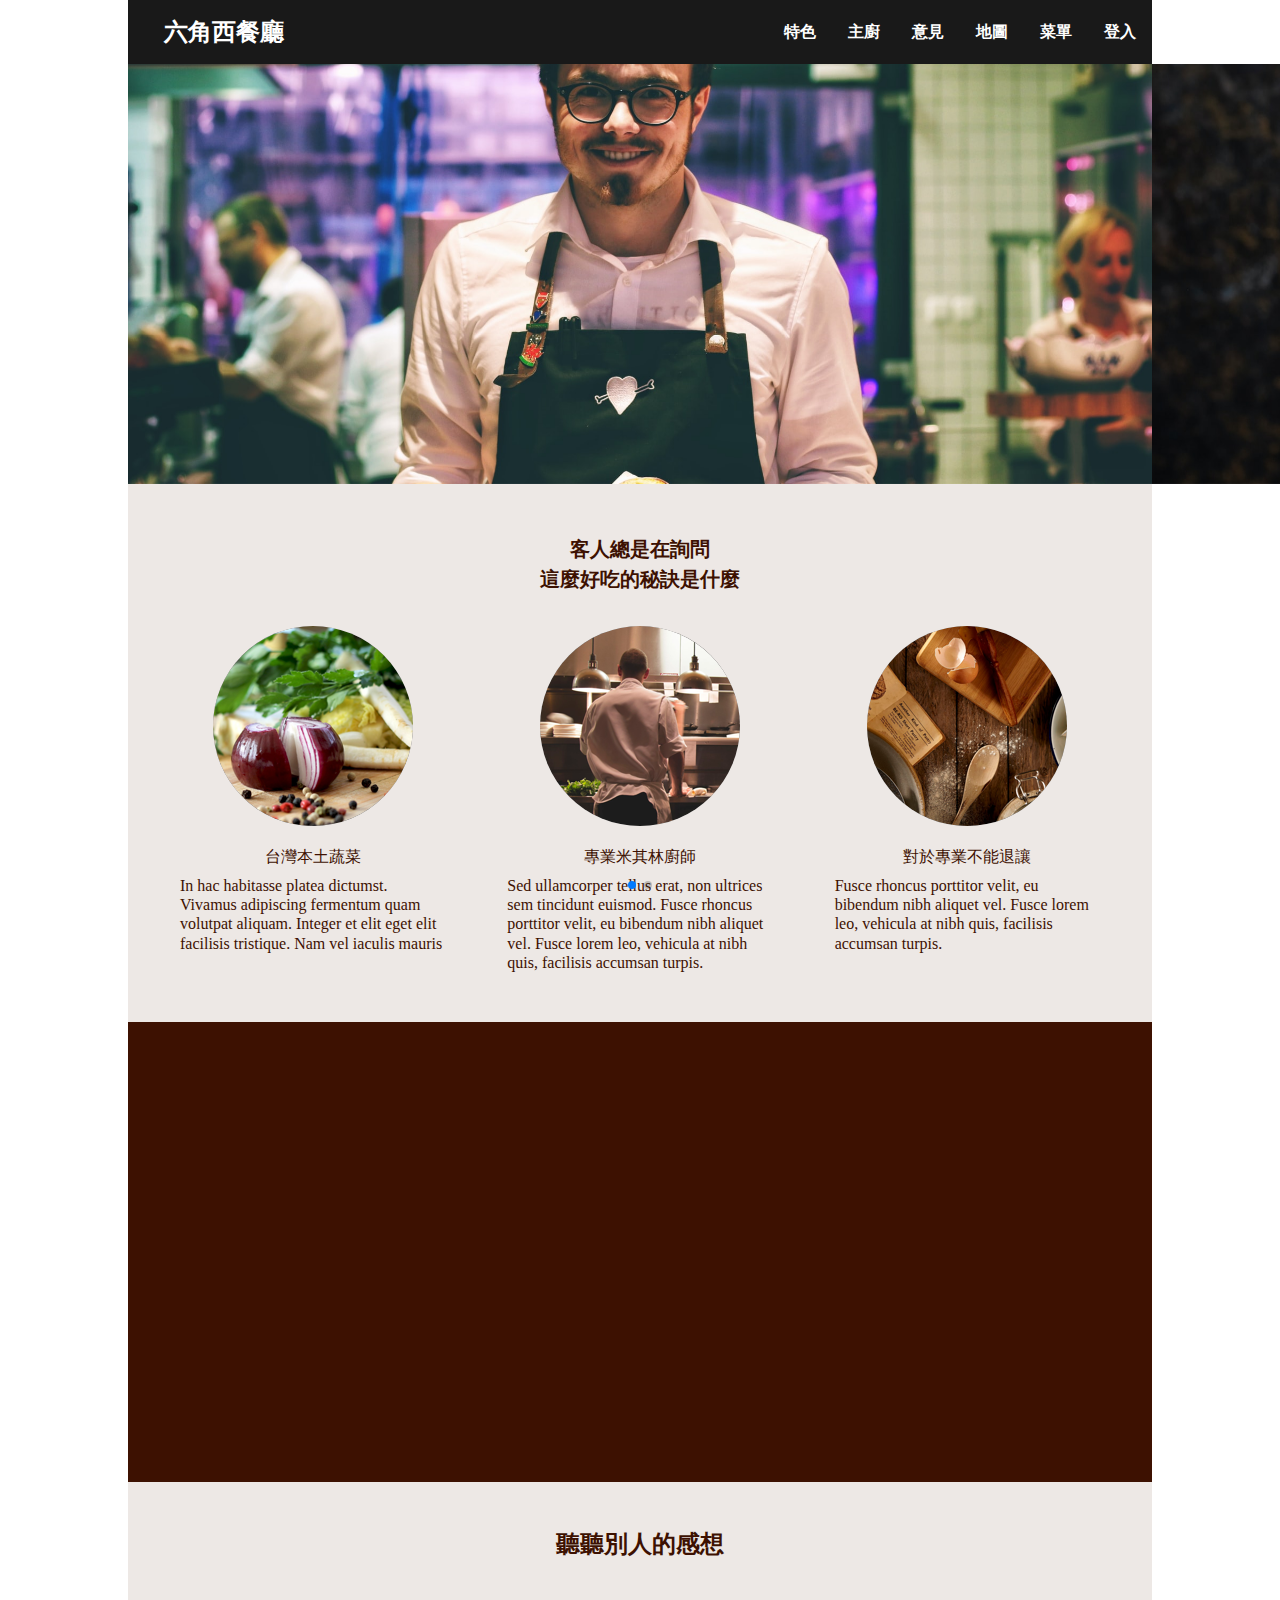
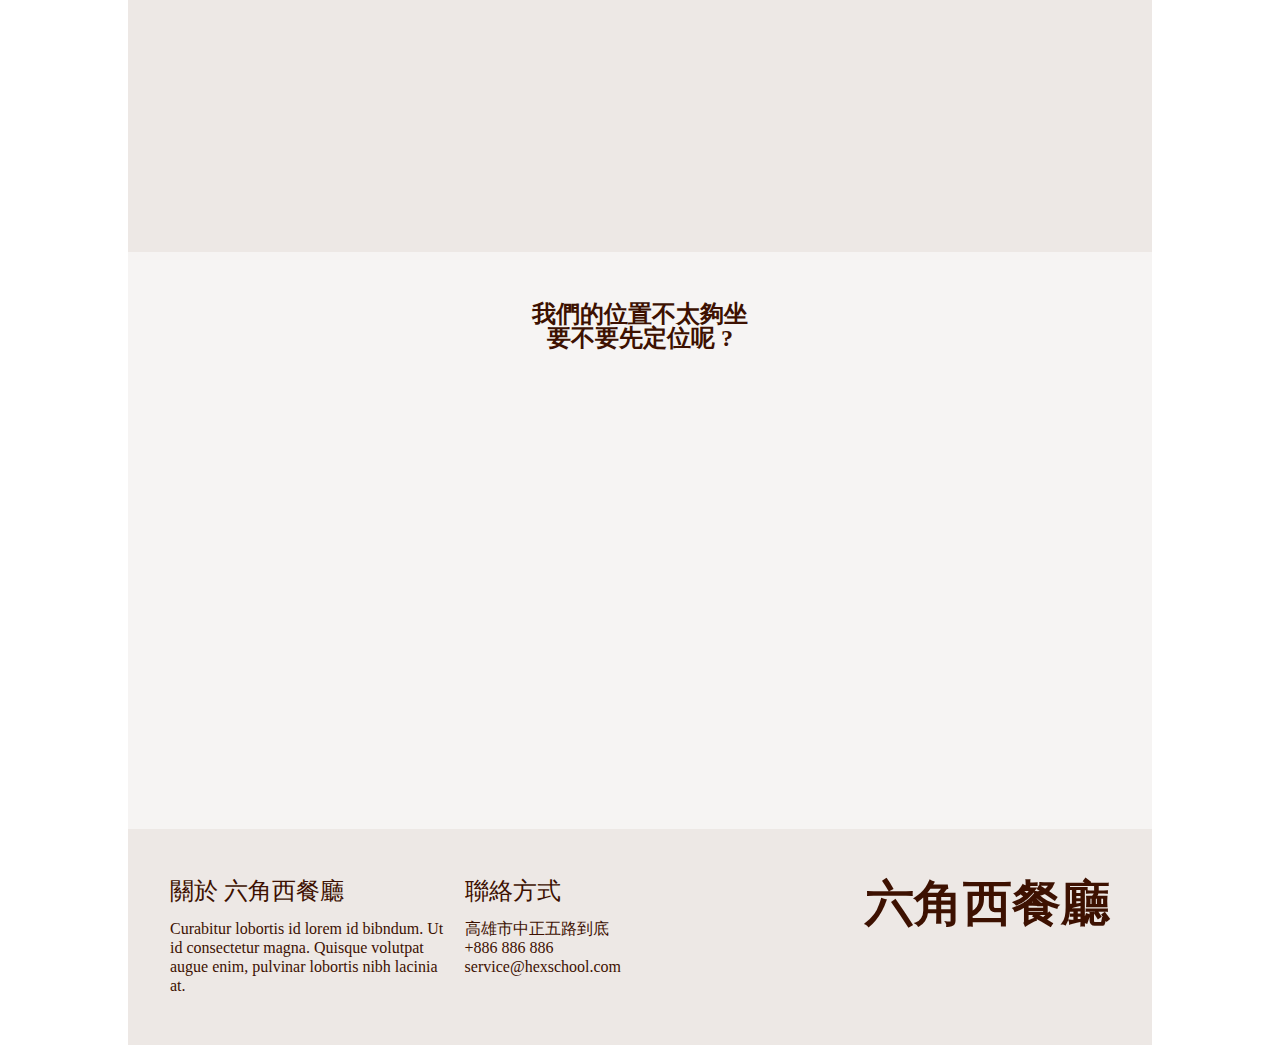
==== commit 1d1b9f68: "12" ====
--- a/index.html
+++ b/index.html
@@ -9,6 +9,9 @@
     <link rel="stylesheet" href="css/all.css">
     <link rel="stylesheet" href="https://use.fontawesome.com/releases/v5.1.0/css/all.css"
         integrity="sha384-lKuwvrZot6UHsBSfcMvOkWwlCMgc0TaWr+30HWe3a4ltaBwTZhyTEggF5tJv8tbt" crossorigin="anonymous">
+    <link rel="stylesheet" href="https://cdnjs.cloudflare.com/ajax/libs/animate.css/4.1.1/animate.min.css" />
+
+    <link rel="stylesheet" href="https://unpkg.com/swiper/swiper-bundle.min.css" />
 </head>
 
 <body>
@@ -23,22 +26,23 @@
                 <li><a class="" href="index2.html">菜單</a></li>
                 <li><a class="" href="Login.html">登入</a></li>
             </ul>
-            <a class="phoneMenu" href=""><i class="fas fa-bars fa-2x"></i><i class="fas fa-times fa-2x" style="display: none;"></i></a>
-
-
-        </div>
-        <div class="banner">
-            <img src="assets/header_desktop.png" alt="">
-            <div class="slogan">
-                <h2>咬一口就無法忘懷的漢堡</h2>
-                <p>七夕絕對無法錯過的好滋味
-                    <br>
-                    <i class="fas fa-utensils"></i>六角大漢堡<i class="fas fa-utensils"></i>
-
-                </p>
-
-
-            </div>
+            <a class="phoneMenu" href=""><i class="fas fa-bars fa-2x"></i><i class="fas fa-times fa-2x"
+                    style="display: none;"></i></a>
+
+
+        </div>
+        <div class="swiper-container">
+            <div class="swiper-wrapper">
+                <div class="swiper-slide"
+                    style="background-image: url('assets/petr-sevcovic-e5Q5vWO55uU-unsplash.jpg');height:420px;background-size:cover;background-position: center ;">
+                </div>
+                <div class="swiper-slide"
+                    style="background-image: url('assets/mike-PxJ9zkM2wdA-unsplash\ \(4\).jpg');height: 420px;background-size:cover;background-position: center ;">
+                </div>
+            </div>
+
+            <!-- Add Pagination -->
+            <div class="swiper-pagination"></div>
         </div>
         <div class="feature" id="feature">
             <div class="indexContainer">
@@ -49,7 +53,7 @@
                     </h2>
                 </div>
                 <ul>
-                    <li class="animate">
+                    <li class="wow animate__animated animate__slideInDown">
                         <img src="assets/feature_1.png" alt="">
                         <h3>台灣本土蔬菜</h3>
                         <p>
@@ -58,7 +62,7 @@
                             elit eget elit facilisis tristique. Nam vel iaculis mauris
                         </p>
                     </li>
-                    <li class="animate">
+                    <li class="wow animate__animated animate__slideInDown">
                         <img src="assets/feature_2.png" alt="">
                         <h3>專業米其林廚師</h3>
                         <p>
@@ -68,7 +72,7 @@
                             turpis.
                         </p>
                     </li>
-                    <li class="animate">
+                    <li class="wow animate__animated animate__slideInDown">
                         <img src="assets/feature_3.png" alt="">
                         <h3>對於專業不能退讓</h3>
                         <p>
@@ -83,8 +87,9 @@
 
         </div>
         <div class="chef" id="chef">
-            <img class="animate2" src="assets/main_chef_brown.png" alt="">
-            <div class="introduction animate3">
+            <img class="wow animate__animated animate__zoomInLeft" data-wow-duration="1.5s"
+                src="assets/main_chef_brown.png" alt="">
+            <div class="introduction wow animate__animated animate__zoomInRight">
                 <h3>今日主廚 : 帕金森 、 梅在帕</h3>
                 <h4>Today Chef: h4ulm in Shock</h4>
                 <p>Mauris non tempor quam, et lacinia sapien. Mauris accumsan eros eget libero posuere vulputate.
@@ -104,7 +109,7 @@
             <div class="indexContainer">
                 <h2>聽聽別人的感想</h2>
                 <ul class="feedback">
-                    <li class="animate">
+                    <li class="wow animate__animated animate__zoomIn" data-wow-duration="1.5s">
                         <img src="assets/avatar_1.png" alt="">
                         <div class="responsive">
                             <h3>高雄一口吃</h3>
@@ -115,7 +120,7 @@
                         </div>
 
                     </li>
-                    <li class="animate">
+                    <li class="wow animate__animated animate__zoomIn" data-wow-duration="1.5s">
                         <img src="assets/avatar_2.png" alt="">
                         <div class="responsive">
                             <h3>廟口小霸王</h3>
@@ -125,7 +130,7 @@
                             <h5>-- 金身道士</h5>
                         </div>
                     </li>
-                    <li class="animate">
+                    <li class="wow animate__animated animate__zoomIn" data-wow-duration="1.5s">
                         <img src="assets/avatar_3.png" alt="">
                         <div class="responsive">
                             <h3>春天也來了</h3>
@@ -146,11 +151,14 @@
                     要不要先定位呢 ?
                 </h2>
                 <div class="mapContent">
-                    <div class="mapImg animate2">
-                        <img src="assets/Map.png" alt="">
+                    <div class="mapImg wow animate__animated animate__heartBeat" data-wow-duration="1.5s">
+                        <iframe
+                            src="https://www.google.com/maps/embed?pb=!1m18!1m12!1m3!1d3614.9361218464574!2d121.43013241495854!3d25.036241783971317!2m3!1f0!2f0!3f0!3m2!1i1024!2i768!4f13.1!3m3!1m2!1s0x3442a7dd8be91eaf%3A0xe342a67d6574f896!2z5aSp5Li75pWZ6LyU5LuB5aSn5a24!5e0!3m2!1szh-TW!2stw!4v1616217083276!5m2!1szh-TW!2stw"
+                            width="471px" height="388" style="border:0;" allowfullscreen="" loading="lazy"></iframe>
                     </div>
 
-                    <form action="index.html" class="form animate3">
+                    <form class="mapImg wow animate__animated animate__heartBeat" data-wow-duration="1.5s"
+                        action="index.html" class="form">
                         <label for="name">姓名</label>
                         <br>
                         <input class="formInput" type="text" id="name" placeholder="六角講師吃尾牙">
@@ -219,9 +227,13 @@
         <div class="top">
             <i class="far fa-arrow-alt-circle-up"></i>
         </div>
+
     </div>
     <script src="jquery-3.6.0.min.js"></script>
-    <script src="all.js"></script>
+    <script src="js/wow.min.js"></script>
+    <script src="js/all.js"></script>
+
+    <script src="https://unpkg.com/swiper/swiper-bundle.min.js"></script>
 </body>
 
 </html>--- a/css/all.css
+++ b/css/all.css
@@ -124,37 +124,9 @@
     max-height: 400px;
   }
 }
-.banner {
-  position: relative;
-  height: 420px;
-  display: flex;
-  justify-content: center;
-}
-
-.slogan {
-  position: absolute;
-  color: white;
-  background-color: rgba(0, 0, 0, 0.35);
-  text-align: center;
-  padding: 20px 42px 26px 20px;
-  margin-top: 8%;
-}
-.slogan p {
-  padding-top: 16px;
-  line-height: 1.4;
-}
-.slogan h2 {
-  font-size: 36px;
-}
-
 @media (max-width: 768px) {
-  .banner {
-    height: 320px;
-  }
-}
-@media (max-width: 568px) {
-  .slogan {
-    margin-top: 18%;
+  .swiper-container {
+    height: 350px;
   }
 }
 .footerContainer {
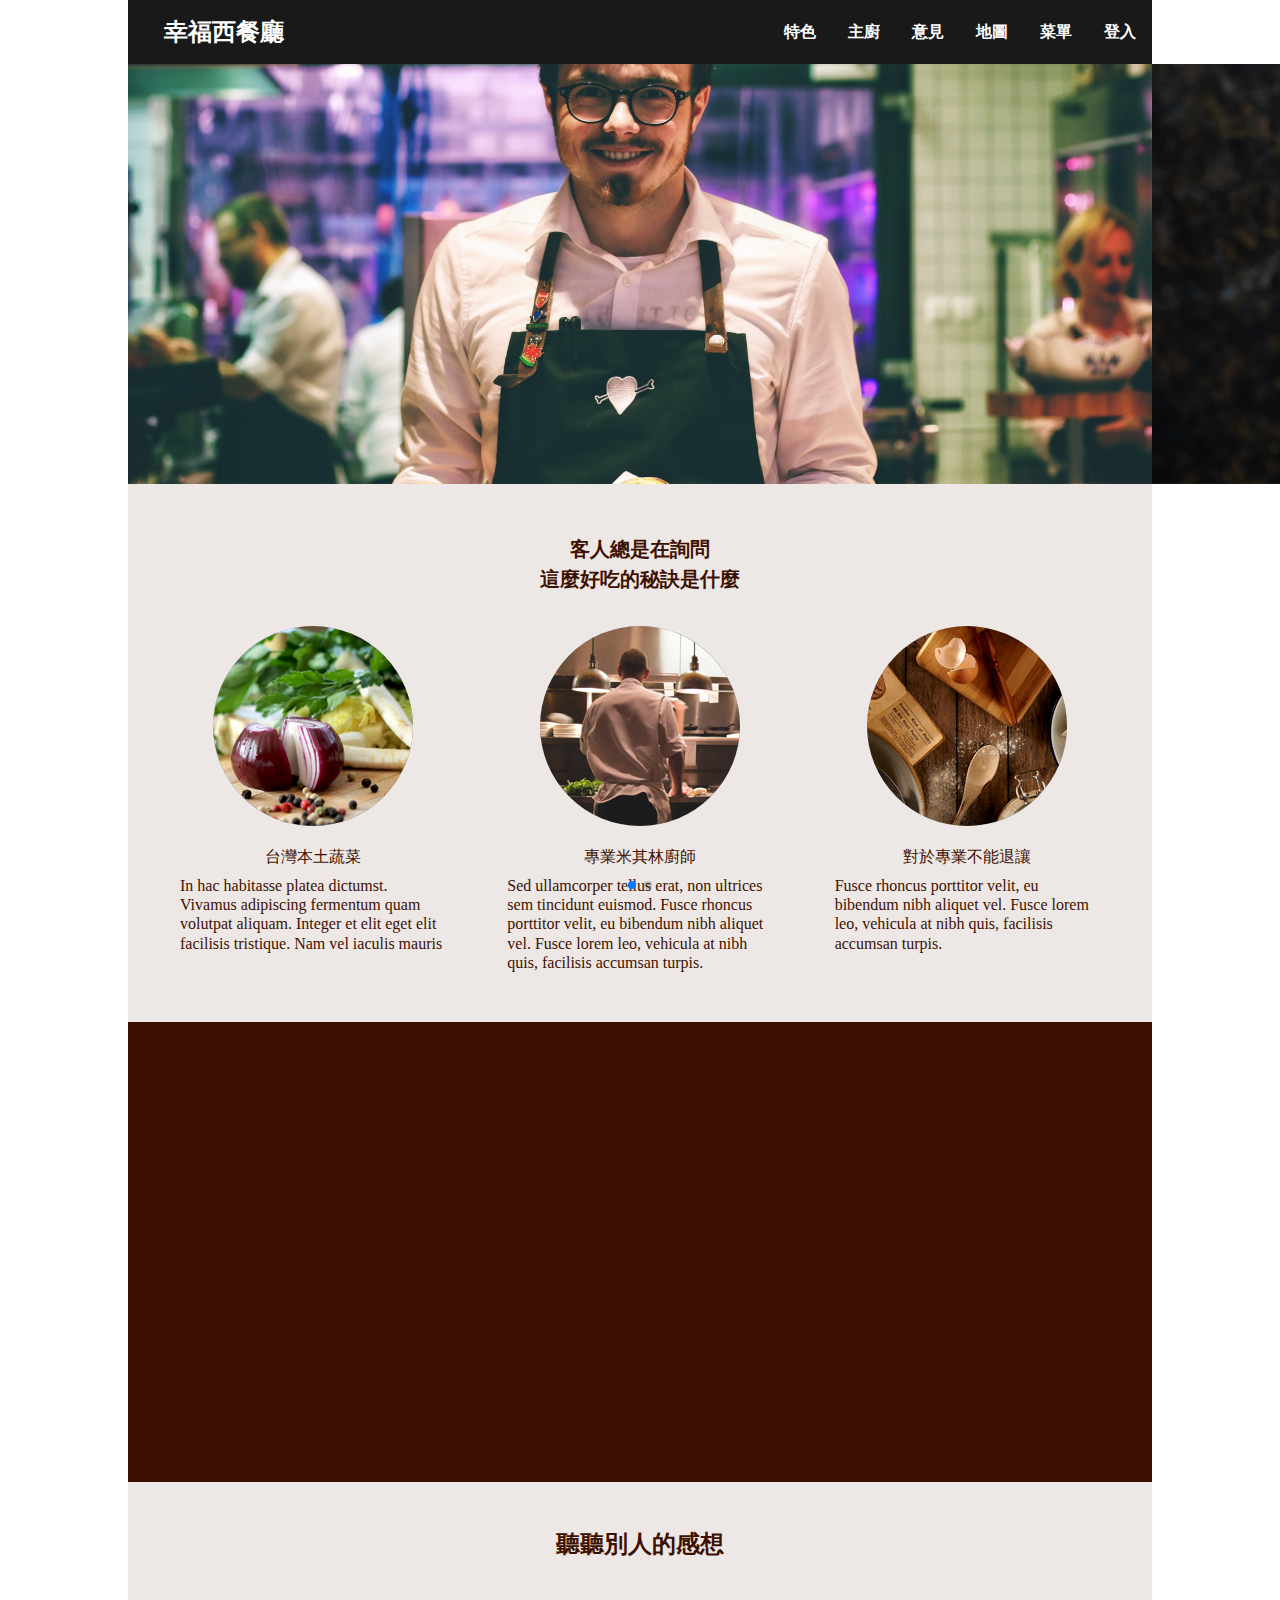
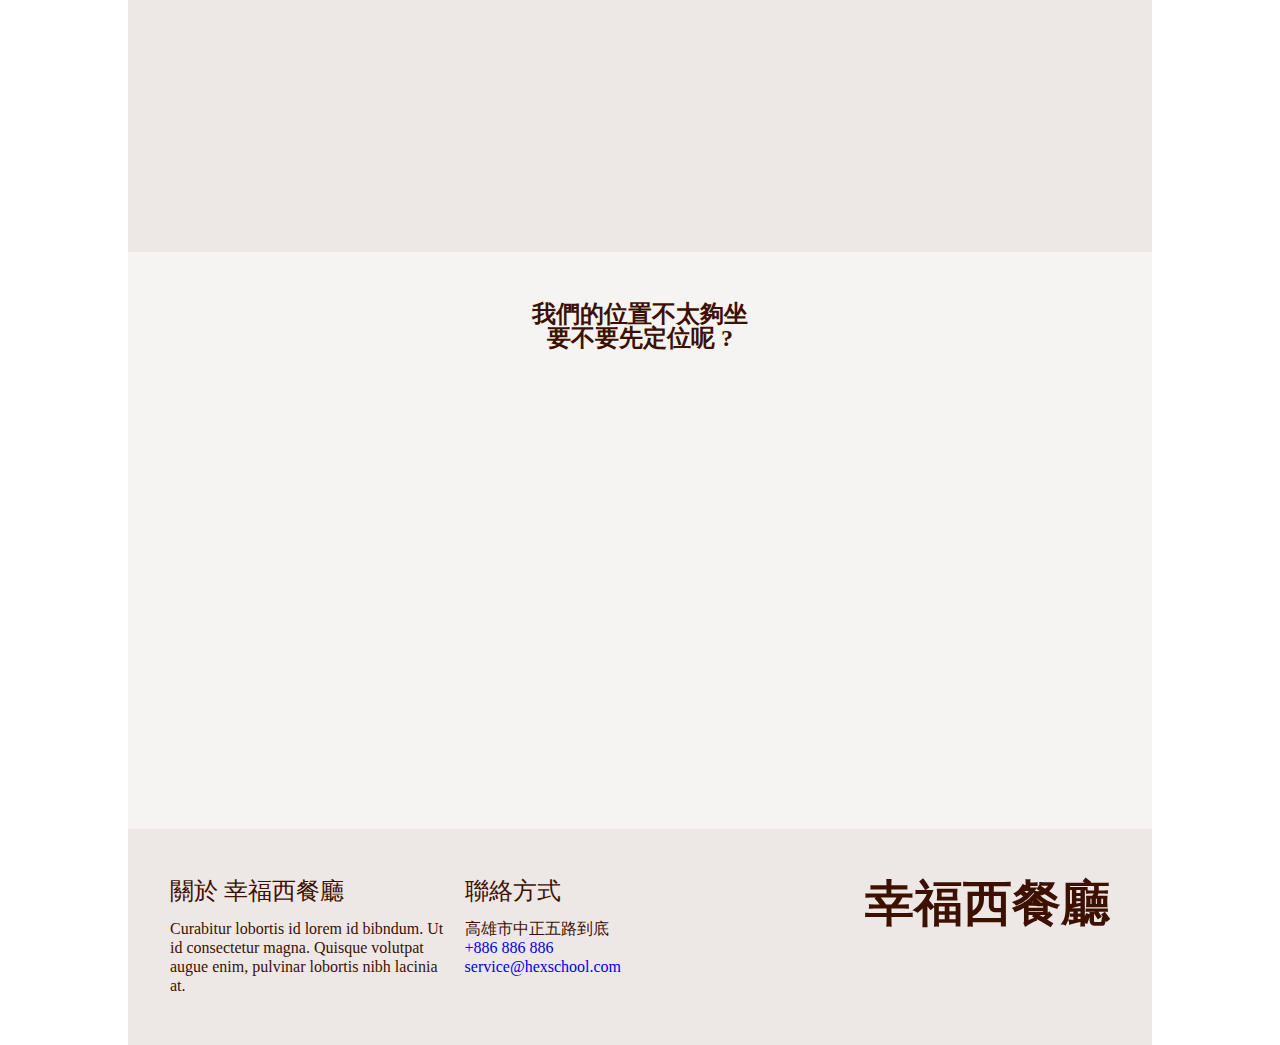
==== commit 08e9ea59: "58" ====
--- a/index.html
+++ b/index.html
@@ -17,7 +17,7 @@
 <body>
     <div class="wrap">
         <div class="logo">
-            <h1><a href="index.html">六角西餐廳</a></h1>
+            <h1><a href="index.html">幸福西餐廳</a></h1>
             <ul>
                 <li><a class="scrollTop" href="#feature">特色</a></li>
                 <li><a class="scrollTop" href="#chef">主廚</a></li>
@@ -46,12 +46,10 @@
         </div>
         <div class="feature" id="feature">
             <div class="indexContainer">
-                <div class="title">
-                    <h2>客人總是在詢問
-                        <br>
-                        這麼好吃的秘訣是什麼
-                    </h2>
-                </div>
+                <h2 class="title">客人總是在詢問
+                    <br>
+                    這麼好吃的秘訣是什麼
+                </h2>
                 <ul>
                     <li class="wow animate__animated animate__slideInDown">
                         <img src="assets/feature_1.png" alt="">
@@ -160,21 +158,13 @@
                     <form class="mapImg wow animate__animated animate__heartBeat" data-wow-duration="1.5s"
                         action="index.html" class="form">
                         <label for="name">姓名</label>
-                        <br>
                         <input class="formInput" type="text" id="name" placeholder="六角講師吃尾牙">
-                        <br>
                         <label for="tel">電話</label>
-                        <br>
                         <input class="formInput" type="tel" id="tel" placeholder="02-1234567">
-                        <br>
                         <label for="mail">信箱</label>
-                        <br>
                         <input class="formInput" type="email" id="mail" placeholder="test@gmail.com">
-                        <br>
                         <label for="number">人數</label>
-                        <br>
                         <input class="formInput" type="number" id="number">
-                        <br>
                         是否需要素食
                         <div class="radio">
                             <label for="yes">是</label>
@@ -199,7 +189,7 @@
 
                 <div class="left">
                     <div class="about">
-                        <h3>關於 六角西餐廳</h3>
+                        <h3>關於 幸福西餐廳</h3>
                         <p>Curabitur lobortis id lorem id bibndum.
                             Ut id consectetur magna. Quisque
                             volutpat augue enim, pulvinar lobortis
@@ -209,13 +199,13 @@
                         <h3>聯絡方式</h3>
                         <ul>
                             <li> 高雄市中正五路到底</li>
-                            <li> +886 886 886</li>
-                            <li> service@hexschool.com</li>
+                            <li><a href="tel:+">+886 886 886</a></li>
+                            <li><a href="mailto:"> service@hexschool.com</a></li>
                         </ul>
                     </div>
                 </div>
                 <div class="right">
-                    <h2>六角西餐廳</h2>
+                    <h2>幸福西餐廳</h2>
                     <ul>
                         <li><a href=""><i class="fab fa-google-plus-square"></i></a></li>
                         <li><a href=""><i class="fab fa-twitter-square"></i></a></li>
--- a/css/all.css
+++ b/css/all.css
@@ -390,11 +390,8 @@
 .mapImg {
   width: 49.999999%;
 }
-.mapImg img {
-  height: 388px;
-}
-
-.form {
+
+.mapForm {
   width: 49.999999%;
   color: #3D1101;
   flex-direction: column;
@@ -431,6 +428,9 @@
   border: none;
   color: white;
 }
+.btn input:hover {
+  cursor: pointer;
+}
 
 .cancel {
   background: rgba(0, 0, 0, 0.35);
@@ -447,11 +447,8 @@
     width: 100%;
     margin-bottom: 20px;
   }
-  .mapImg img {
-    width: 100%;
-  }
-
-  .form {
+
+  .mapForm {
     width: 100%;
     padding-left: 0%;
   }
